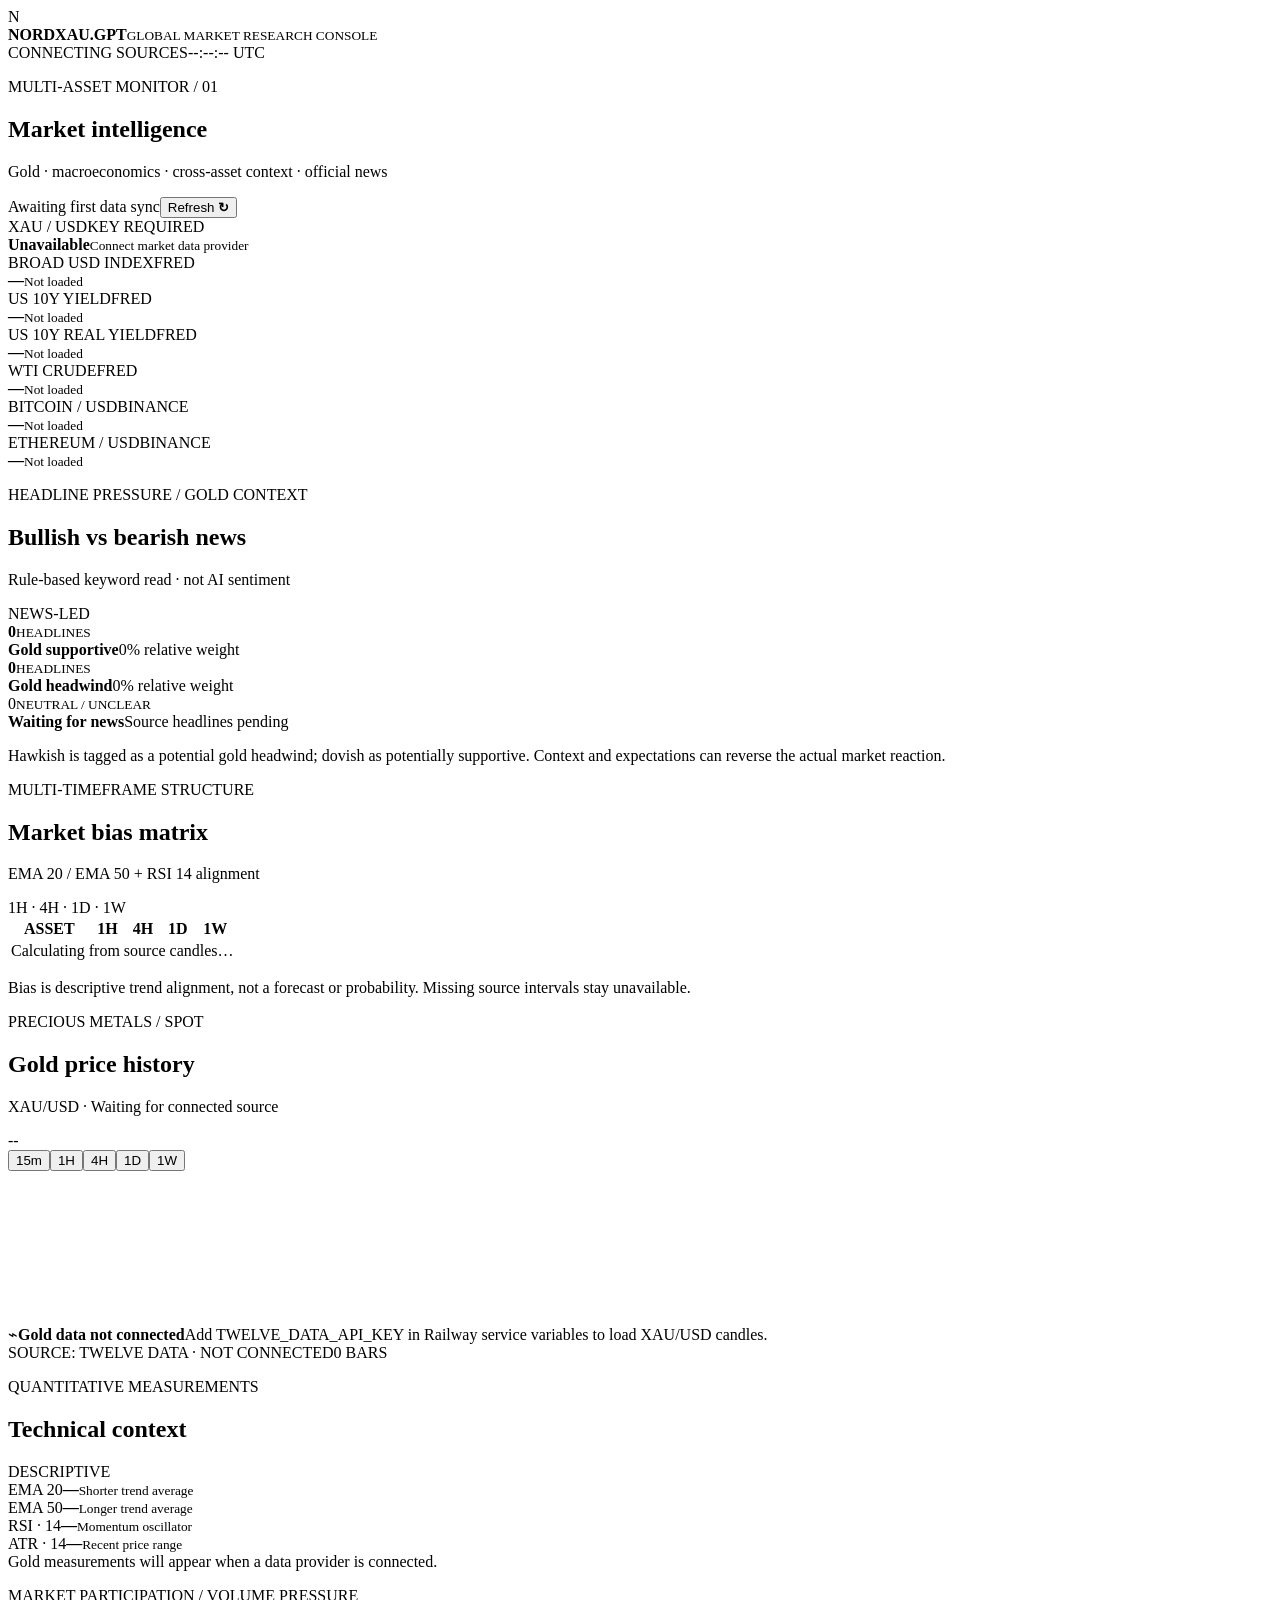
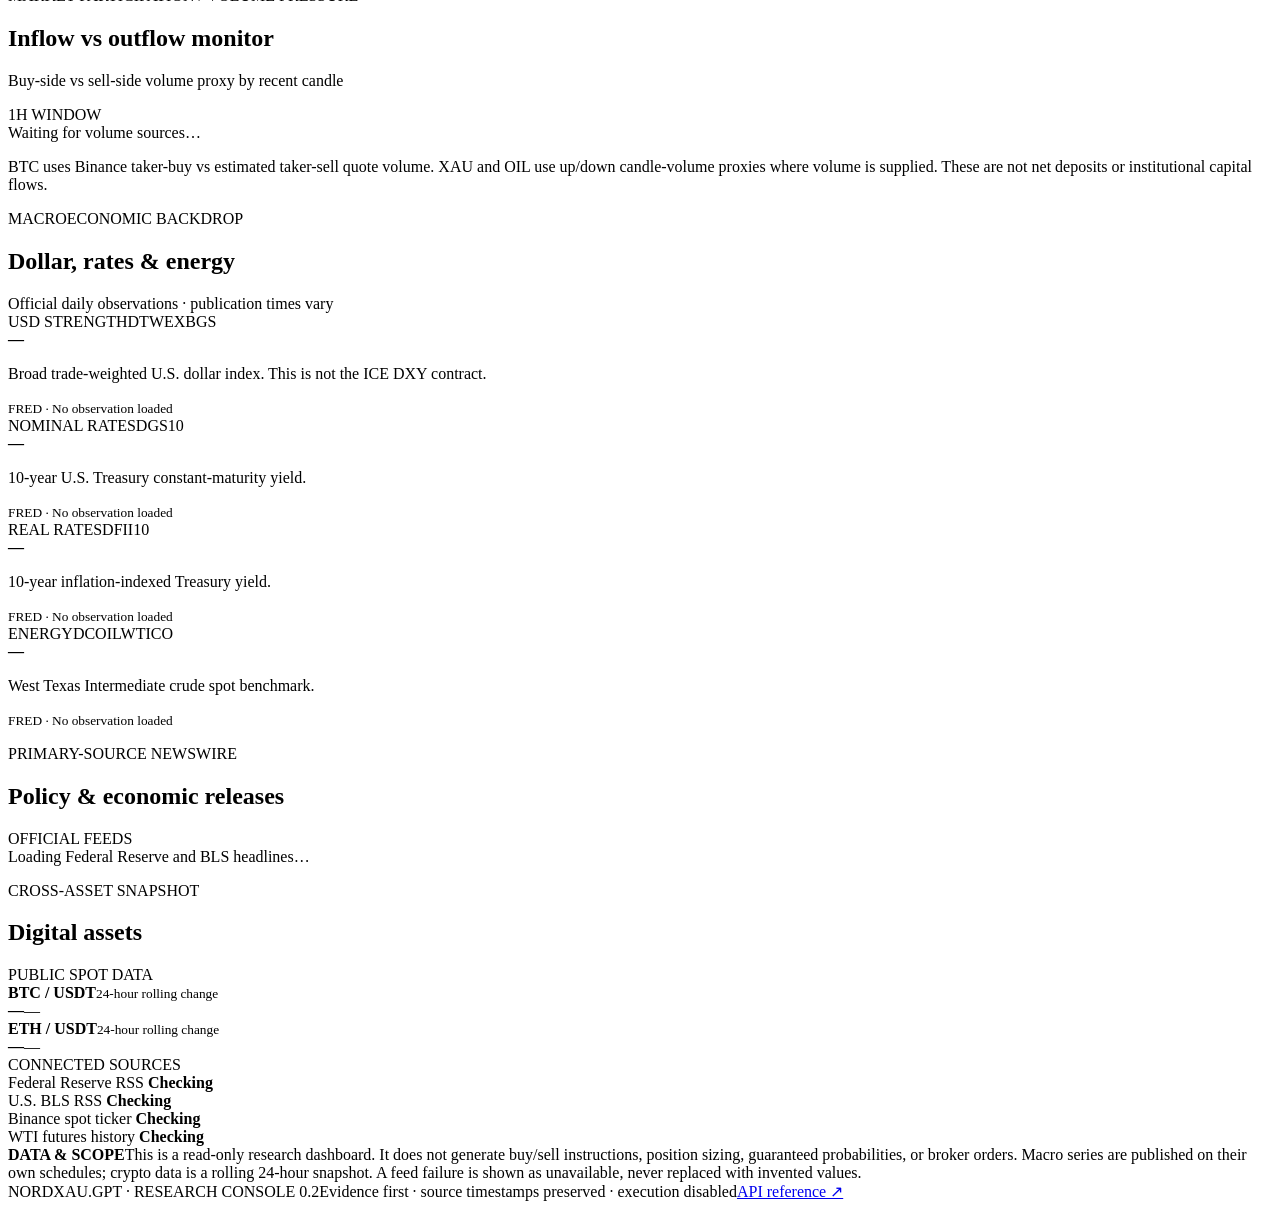
==== backend/frontend/index.html @ 9cae8a87 "Bundle dashboard frontend with backend" ====
<!doctype html>
<html lang="en">
<head>
  <meta charset="utf-8" />
  <meta name="viewport" content="width=device-width, initial-scale=1" />
  <meta name="theme-color" content="#080d14" />
  <title>NORDXAU.GPT — Research Console</title>
  <link rel="stylesheet" href="/assets/styles.css" />
</head>
<body>
  <header class="topbar">
    <div class="brand"><span class="mark">N</span><div><strong>NORDXAU<span>.GPT</span></strong><small>GLOBAL MARKET RESEARCH CONSOLE</small></div></div>
    <div class="top-right"><span class="live-dot"></span><span id="system-state">CONNECTING SOURCES</span><span class="clock mono" id="clock">--:--:-- UTC</span></div>
  </header>

  <main class="shell">
    <section class="hero">
      <div><p class="eyebrow">MULTI-ASSET MONITOR / 01</p><h1>Market intelligence</h1><p class="sub">Gold · macroeconomics · cross-asset context · official news</p></div>
      <div class="hero-actions"><span class="updated" id="updated">Awaiting first data sync</span><button id="refresh">Refresh <b>↻</b></button></div>
    </section>

    <section class="ticker-strip" aria-label="Market data summary">
      <article class="ticker gold"><div class="ticker-head"><span>XAU / USD</span><span class="pill" id="gold-badge">KEY REQUIRED</span></div><strong id="gold-price">Unavailable</strong><small id="gold-time">Connect market data provider</small></article>
      <article class="ticker"><div class="ticker-head"><span>BROAD USD INDEX</span><span class="source-tag">FRED</span></div><strong id="usd-value">—</strong><small id="usd-time">Not loaded</small></article>
      <article class="ticker"><div class="ticker-head"><span>US 10Y YIELD</span><span class="source-tag">FRED</span></div><strong id="nominal-value">—</strong><small id="nominal-time">Not loaded</small></article>
      <article class="ticker"><div class="ticker-head"><span>US 10Y REAL YIELD</span><span class="source-tag">FRED</span></div><strong id="real-value">—</strong><small id="real-time">Not loaded</small></article>
      <article class="ticker"><div class="ticker-head"><span>WTI CRUDE</span><span class="source-tag">FRED</span></div><strong id="oil-value">—</strong><small id="oil-time">Not loaded</small></article>
      <article class="ticker"><div class="ticker-head"><span>BITCOIN / USD</span><span class="source-tag">BINANCE</span></div><strong id="btc-value">—</strong><small id="btc-change">Not loaded</small></article>
      <article class="ticker"><div class="ticker-head"><span>ETHEREUM / USD</span><span class="source-tag">BINANCE</span></div><strong id="eth-value">—</strong><small id="eth-change">Not loaded</small></article>
    </section>

    <section class="insights-grid">
      <article class="panel sentiment-panel">
        <div class="panel-heading"><div><p class="eyebrow">HEADLINE PRESSURE / GOLD CONTEXT</p><h2>Bullish vs bearish news</h2><p class="muted">Rule-based keyword read · not AI sentiment</p></div><span class="info-tag">NEWS-LED</span></div>
        <div class="sentiment-bubbles">
          <div class="bubble-card">
            <div class="bubble positive-bubble" id="bull-bubble" style="--fill:0%"><div><strong id="bull-count">0</strong><small>HEADLINES</small></div></div>
            <div class="bubble-copy"><strong>Gold supportive</strong><span id="bull-fill">0% relative weight</span></div>
          </div>
          <div class="bubble-card">
            <div class="bubble negative-bubble" id="bear-bubble" style="--fill:0%"><div><strong id="bear-count">0</strong><small>HEADLINES</small></div></div>
            <div class="bubble-copy"><strong>Gold headwind</strong><span id="bear-fill">0% relative weight</span></div>
          </div>
          <div class="neutral-card"><span id="neutral-count">0</span><small>NEUTRAL / UNCLEAR</small></div>
        </div>
        <div class="sentiment-track"><span id="sentiment-track-bull"></span><span id="sentiment-track-bear"></span></div>
        <div class="sentiment-foot"><strong id="sentiment-dominant">Waiting for news</strong><span id="sentiment-method">Source headlines pending</span></div>
        <p class="mini-disclaimer">Hawkish is tagged as a potential gold headwind; dovish as potentially supportive. Context and expectations can reverse the actual market reaction.</p>
      </article>
      <article class="panel bias-panel">
        <div class="panel-heading"><div><p class="eyebrow">MULTI-TIMEFRAME STRUCTURE</p><h2>Market bias matrix</h2><p class="muted">EMA 20 / EMA 50 + RSI 14 alignment</p></div><span class="info-tag">1H · 4H · 1D · 1W</span></div>
        <div class="bias-table-wrap">
          <table class="bias-table">
            <thead><tr><th>ASSET</th><th>1H</th><th>4H</th><th>1D</th><th>1W</th></tr></thead>
            <tbody id="bias-table"><tr><td colspan="5" class="loading-cell">Calculating from source candles…</td></tr></tbody>
          </table>
        </div>
        <p class="mini-disclaimer">Bias is descriptive trend alignment, not a forecast or probability. Missing source intervals stay unavailable.</p>
      </article>
    </section>

    <section class="main-grid">
      <article class="panel chart-panel">
        <div class="panel-heading"><div><p class="eyebrow">PRECIOUS METALS / SPOT</p><h2>Gold price history</h2><div class="chart-caption-row"><p id="chart-caption" class="muted">XAU/USD · Waiting for connected source</p><span id="chart-direction" class="chart-direction">--</span></div></div>
          <div class="timeframes" role="group" aria-label="Chart interval">
            <button class="tf" data-interval="15min">15m</button><button class="tf active" data-interval="1h">1H</button><button class="tf" data-interval="4h">4H</button><button class="tf" data-interval="1day">1D</button><button class="tf" data-interval="1week">1W</button>
          </div>
        </div>
        <div class="chart-wrap"><canvas id="gold-chart" aria-label="Gold price line chart"></canvas><div id="chart-empty" class="chart-empty"><span class="empty-icon">⌁</span><strong>Gold data not connected</strong><span>Add TWELVE_DATA_API_KEY in Railway service variables to load XAU/USD candles.</span></div></div>
        <div class="chart-foot"><span id="chart-source">SOURCE: TWELVE DATA · NOT CONNECTED</span><span id="chart-bars">0 BARS</span></div>
      </article>

      <article class="panel technical-panel">
        <div class="panel-heading"><div><p class="eyebrow">QUANTITATIVE MEASUREMENTS</p><h2>Technical context</h2></div><span class="info-tag">DESCRIPTIVE</span></div>
        <div class="technical-list">
          <div class="measure"><span>EMA 20</span><strong id="ema20">—</strong><small>Shorter trend average</small></div>
          <div class="measure"><span>EMA 50</span><strong id="ema50">—</strong><small>Longer trend average</small></div>
          <div class="measure"><span>RSI · 14</span><strong id="rsi14">—</strong><small>Momentum oscillator</small></div>
          <div class="measure"><span>ATR · 14</span><strong id="atr14">—</strong><small>Recent price range</small></div>
        </div>
        <div id="gold-note" class="notice">Gold measurements will appear when a data provider is connected.</div>
      </article>
    </section>

    <section class="panel flow-panel">
      <div class="panel-heading"><div><p class="eyebrow">MARKET PARTICIPATION / VOLUME PRESSURE</p><h2>Inflow vs outflow monitor</h2><p class="muted">Buy-side vs sell-side volume proxy by recent candle</p></div><span class="info-tag" id="flow-timeframe">1H WINDOW</span></div>
      <div id="flow-rows" class="flow-rows"><div class="loading-cell">Waiting for volume sources…</div></div>
      <p class="mini-disclaimer">BTC uses Binance taker-buy vs estimated taker-sell quote volume. XAU and OIL use up/down candle-volume proxies where volume is supplied. These are not net deposits or institutional capital flows.</p>
    </section>

    <section class="section-title"><div><p class="eyebrow">MACROECONOMIC BACKDROP</p><h2>Dollar, rates & energy</h2></div><span>Official daily observations · publication times vary</span></section>
    <section class="macro-grid">
      <article class="panel macro-card"><div class="card-top"><span>USD STRENGTH</span><span class="source-tag">DTWEXBGS</span></div><strong id="macro-usd">—</strong><p>Broad trade-weighted U.S. dollar index. This is not the ICE DXY contract.</p><small id="macro-usd-date">FRED · No observation loaded</small></article>
      <article class="panel macro-card"><div class="card-top"><span>NOMINAL RATES</span><span class="source-tag">DGS10</span></div><strong id="macro-nominal">—</strong><p>10-year U.S. Treasury constant-maturity yield.</p><small id="macro-nominal-date">FRED · No observation loaded</small></article>
      <article class="panel macro-card"><div class="card-top"><span>REAL RATES</span><span class="source-tag">DFII10</span></div><strong id="macro-real">—</strong><p>10-year inflation-indexed Treasury yield.</p><small id="macro-real-date">FRED · No observation loaded</small></article>
      <article class="panel macro-card"><div class="card-top"><span>ENERGY</span><span class="source-tag">DCOILWTICO</span></div><strong id="macro-oil">—</strong><p>West Texas Intermediate crude spot benchmark.</p><small id="macro-oil-date">FRED · No observation loaded</small></article>
    </section>

    <section class="bottom-grid">
      <article class="panel news-panel"><div class="panel-heading"><div><p class="eyebrow">PRIMARY-SOURCE NEWSWIRE</p><h2>Policy & economic releases</h2></div><span class="info-tag">OFFICIAL FEEDS</span></div><div id="news-list" class="news-list"><div class="loading-row">Loading Federal Reserve and BLS headlines…</div></div></article>
      <article class="panel watch-panel"><div class="panel-heading"><div><p class="eyebrow">CROSS-ASSET SNAPSHOT</p><h2>Digital assets</h2></div><span class="source-tag">PUBLIC SPOT DATA</span></div><div class="watch-row"><div><strong>BTC / USDT</strong><small>24-hour rolling change</small></div><strong id="watch-btc">—</strong><span id="watch-btc-pct" class="change">—</span></div><div class="watch-row"><div><strong>ETH / USDT</strong><small>24-hour rolling change</small></div><strong id="watch-eth">—</strong><span id="watch-eth-pct" class="change">—</span></div><div class="source-list"><span>CONNECTED SOURCES</span><div id="source-status"><i></i> Federal Reserve RSS <b>Checking</b></div><div id="bls-status"><i></i> U.S. BLS RSS <b>Checking</b></div><div id="binance-status"><i></i> Binance spot ticker <b>Checking</b></div><div id="yahoo-status"><i></i> WTI futures history <b>Checking</b></div></div></article>
    </section>

    <section class="disclaimer"><strong>DATA & SCOPE</strong><span>This is a read-only research dashboard. It does not generate buy/sell instructions, position sizing, guaranteed probabilities, or broker orders. Macro series are published on their own schedules; crypto data is a rolling 24-hour snapshot. A feed failure is shown as unavailable, never replaced with invented values.</span></section>
    <footer><span>NORDXAU.GPT · RESEARCH CONSOLE 0.2</span><span>Evidence first · source timestamps preserved · execution disabled</span><a href="/docs" target="_blank" rel="noreferrer">API reference ↗</a></footer>
  </main>
  <script src="/assets/app.js"></script>
</body>
</html>
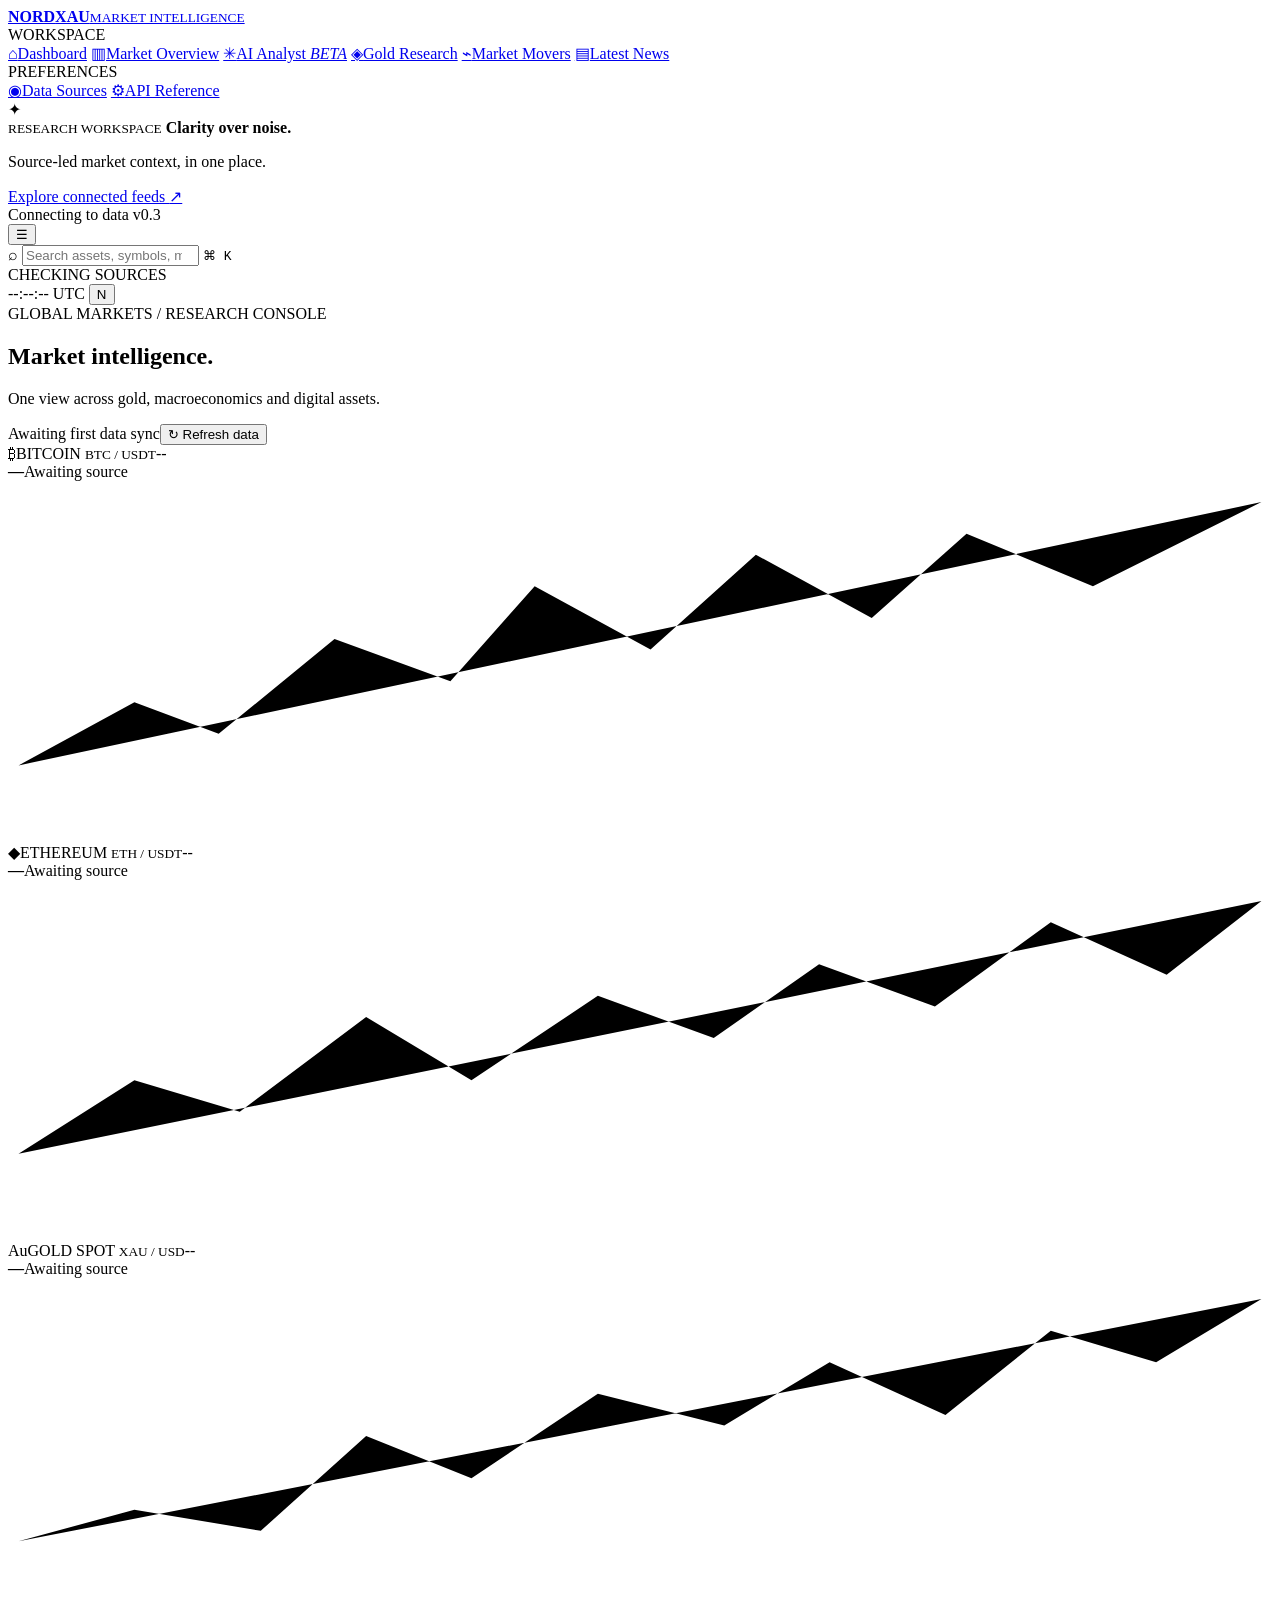
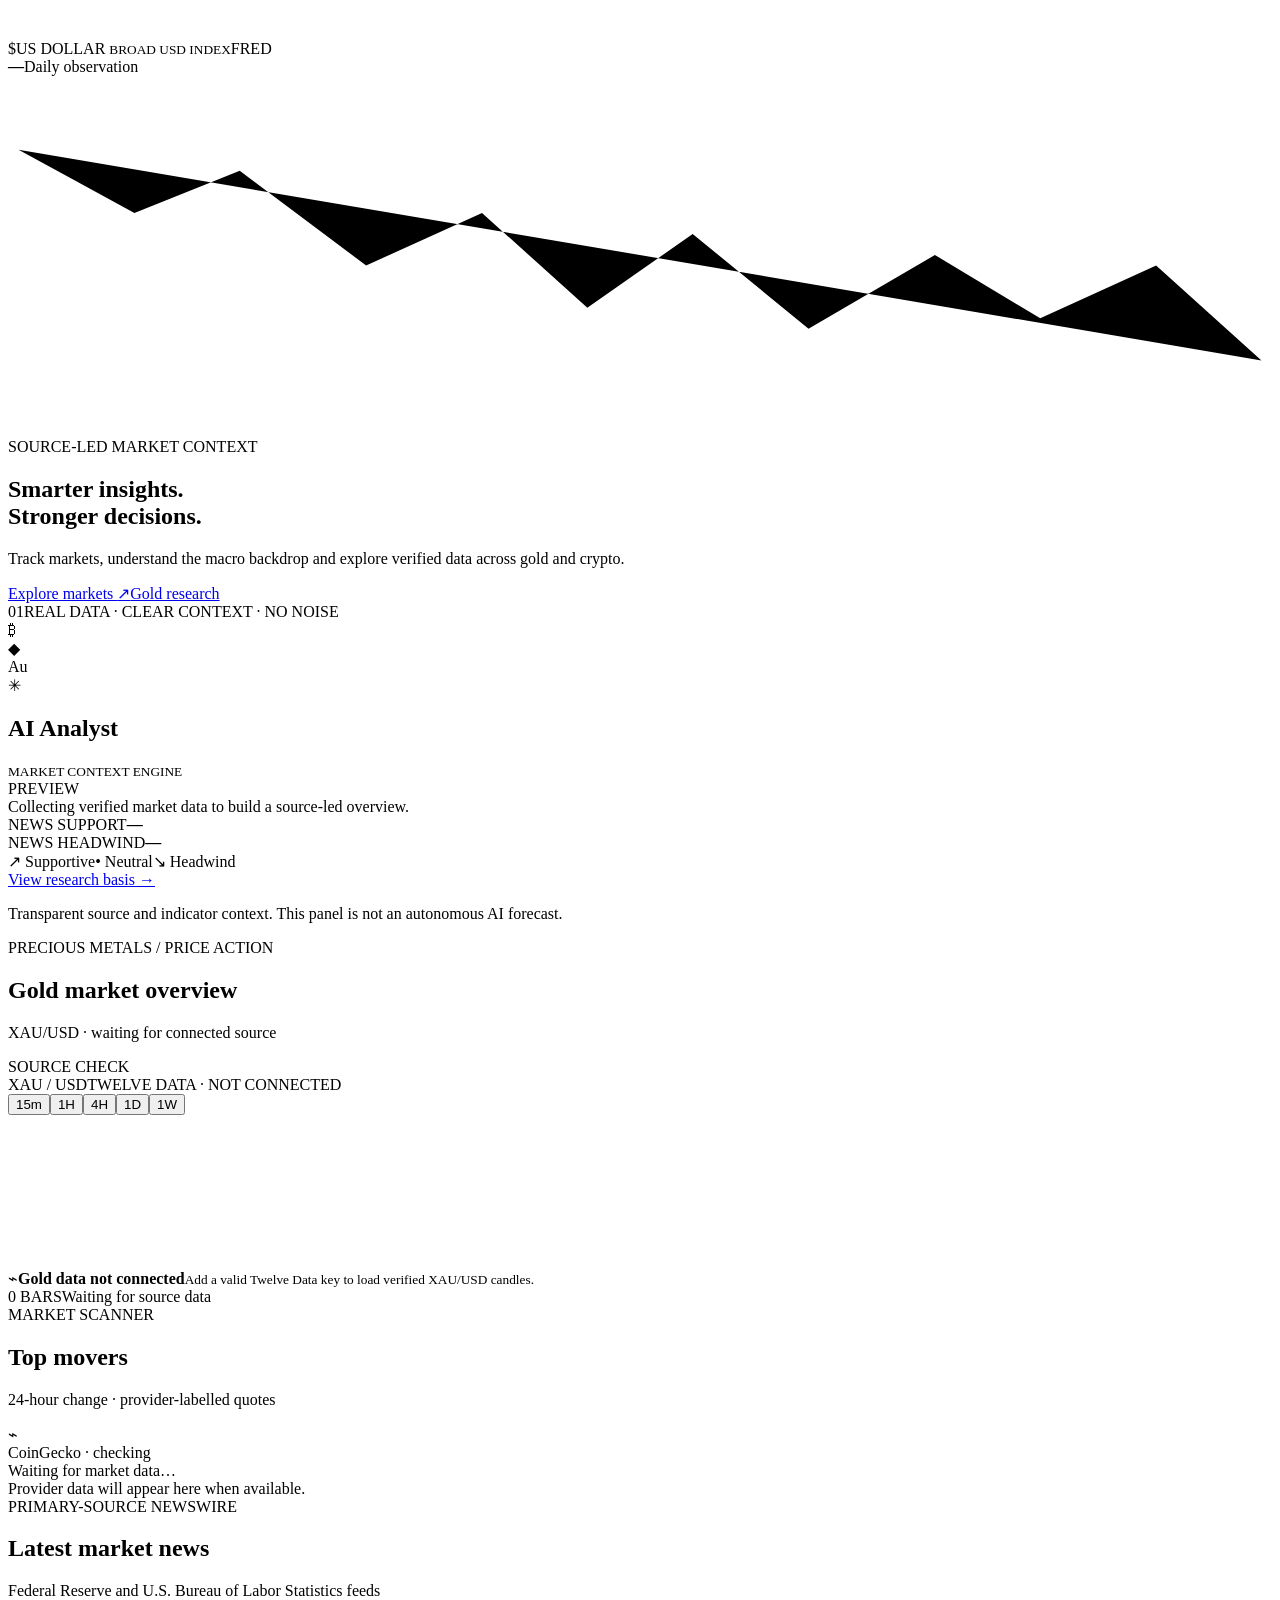
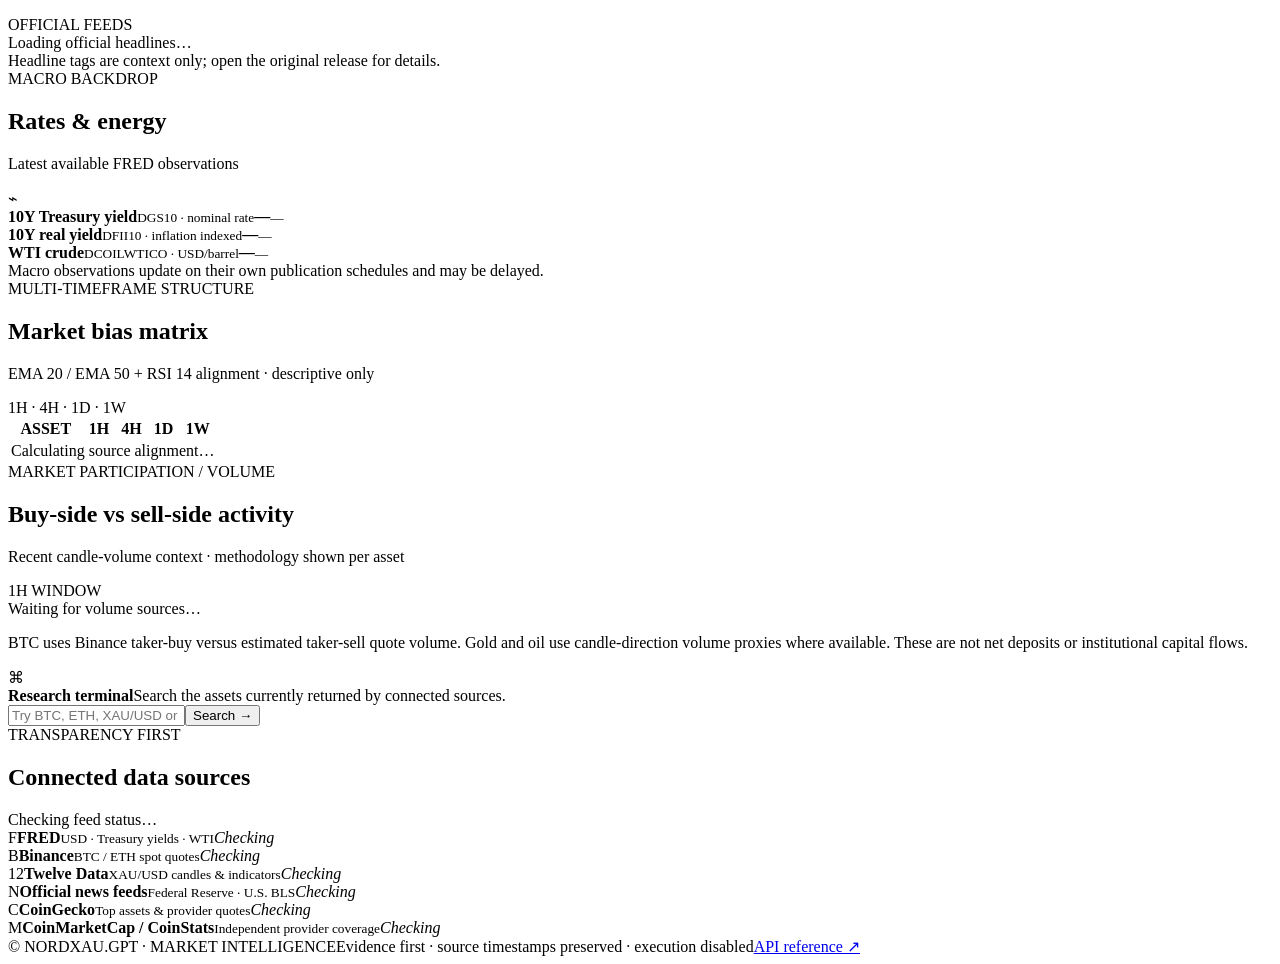
==== commit 46cde876: "Redesign NORDXAU dashboard layout" ====
--- a/backend/frontend/index.html
+++ b/backend/frontend/index.html
@@ -3,107 +3,189 @@
 <head>
   <meta charset="utf-8" />
   <meta name="viewport" content="width=device-width, initial-scale=1" />
-  <meta name="theme-color" content="#080d14" />
-  <title>NORDXAU.GPT — Research Console</title>
+  <meta name="theme-color" content="#080711" />
+  <meta name="description" content="NORDXAU market intelligence — gold, macroeconomics and digital asset research." />
+  <title>NORDXAU.GPT — Market Intelligence</title>
+  <link rel="preconnect" href="https://fonts.googleapis.com" />
+  <link rel="preconnect" href="https://fonts.gstatic.com" crossorigin />
+  <link href="https://fonts.googleapis.com/css2?family=DM+Sans:wght@400;500;600;700&family=Space+Grotesk:wght@400;500;600;700&display=swap" rel="stylesheet" />
   <link rel="stylesheet" href="/assets/styles.css" />
 </head>
 <body>
-  <header class="topbar">
-    <div class="brand"><span class="mark">N</span><div><strong>NORDXAU<span>.GPT</span></strong><small>GLOBAL MARKET RESEARCH CONSOLE</small></div></div>
-    <div class="top-right"><span class="live-dot"></span><span id="system-state">CONNECTING SOURCES</span><span class="clock mono" id="clock">--:--:-- UTC</span></div>
-  </header>
+  <div class="app-shell">
+    <aside class="sidebar" id="sidebar">
+      <a class="brand" href="#dashboard" aria-label="NORDXAU home">
+        <span class="brand-mark"><i></i><i></i></span>
+        <span class="brand-copy"><strong>NORD<span>XAU</span></strong><small>MARKET INTELLIGENCE</small></span>
+      </a>
+      <div class="side-label">WORKSPACE</div>
+      <nav class="side-nav" aria-label="Main navigation">
+        <a class="nav-link active" href="#dashboard"><span class="nav-ico">⌂</span>Dashboard</a>
+        <a class="nav-link" href="#market-overview"><span class="nav-ico">▥</span>Market Overview</a>
+        <a class="nav-link" href="#analyst"><span class="nav-ico">✳</span>AI Analyst <em class="nav-new">BETA</em></a>
+        <a class="nav-link" href="#gold-research"><span class="nav-ico">◈</span>Gold Research</a>
+        <a class="nav-link" href="#movers"><span class="nav-ico">⌁</span>Market Movers</a>
+        <a class="nav-link" href="#news"><span class="nav-ico">▤</span>Latest News</a>
+      </nav>
+      <div class="side-label side-label-spaced">PREFERENCES</div>
+      <nav class="side-nav">
+        <a class="nav-link" href="#sources"><span class="nav-ico">◉</span>Data Sources</a>
+        <a class="nav-link" href="/docs" target="_blank" rel="noreferrer"><span class="nav-ico">⚙</span>API Reference</a>
+      </nav>
+      <div class="sidebar-spacer"></div>
+      <div class="workspace-card">
+        <div class="workspace-icon">✦</div>
+        <small>RESEARCH WORKSPACE</small>
+        <strong>Clarity over noise.</strong>
+        <p>Source-led market context, in one place.</p>
+        <a href="#sources">Explore connected feeds <span>↗</span></a>
+      </div>
+      <div class="sidebar-bottom">
+        <span class="status-dot" id="sidebar-dot"></span>
+        <span id="sidebar-status">Connecting to data</span>
+        <span class="sidebar-version">v0.3</span>
+      </div>
+    </aside>
 
-  <main class="shell">
-    <section class="hero">
-      <div><p class="eyebrow">MULTI-ASSET MONITOR / 01</p><h1>Market intelligence</h1><p class="sub">Gold · macroeconomics · cross-asset context · official news</p></div>
-      <div class="hero-actions"><span class="updated" id="updated">Awaiting first data sync</span><button id="refresh">Refresh <b>↻</b></button></div>
-    </section>
+    <main class="main-area" id="dashboard">
+      <header class="topbar">
+        <button class="mobile-menu" id="mobile-menu" aria-label="Toggle menu">☰</button>
+        <div class="search-wrap">
+          <span class="search-icon">⌕</span>
+          <input id="asset-search" type="search" placeholder="Search assets, symbols, market data..." autocomplete="off" />
+          <kbd>⌘ K</kbd>
+          <div class="search-results" id="search-results" hidden></div>
+        </div>
+        <div class="topbar-right">
+          <div class="market-state"><span class="status-dot" id="top-dot"></span><span id="top-status">CHECKING SOURCES</span></div>
+          <span class="top-divider"></span>
+          <span class="top-time mono" id="clock">--:--:-- UTC</span>
+          <button class="avatar" aria-label="Workspace profile">N</button>
+        </div>
+      </header>
 
-    <section class="ticker-strip" aria-label="Market data summary">
-      <article class="ticker gold"><div class="ticker-head"><span>XAU / USD</span><span class="pill" id="gold-badge">KEY REQUIRED</span></div><strong id="gold-price">Unavailable</strong><small id="gold-time">Connect market data provider</small></article>
-      <article class="ticker"><div class="ticker-head"><span>BROAD USD INDEX</span><span class="source-tag">FRED</span></div><strong id="usd-value">—</strong><small id="usd-time">Not loaded</small></article>
-      <article class="ticker"><div class="ticker-head"><span>US 10Y YIELD</span><span class="source-tag">FRED</span></div><strong id="nominal-value">—</strong><small id="nominal-time">Not loaded</small></article>
-      <article class="ticker"><div class="ticker-head"><span>US 10Y REAL YIELD</span><span class="source-tag">FRED</span></div><strong id="real-value">—</strong><small id="real-time">Not loaded</small></article>
-      <article class="ticker"><div class="ticker-head"><span>WTI CRUDE</span><span class="source-tag">FRED</span></div><strong id="oil-value">—</strong><small id="oil-time">Not loaded</small></article>
-      <article class="ticker"><div class="ticker-head"><span>BITCOIN / USD</span><span class="source-tag">BINANCE</span></div><strong id="btc-value">—</strong><small id="btc-change">Not loaded</small></article>
-      <article class="ticker"><div class="ticker-head"><span>ETHEREUM / USD</span><span class="source-tag">BINANCE</span></div><strong id="eth-value">—</strong><small id="eth-change">Not loaded</small></article>
-    </section>
+      <div class="page-content">
+        <section class="page-heading">
+          <div><div class="eyebrow"><span class="eyebrow-line"></span>GLOBAL MARKETS / RESEARCH CONSOLE</div><h1>Market intelligence<span class="heading-period">.</span></h1><p>One view across gold, macroeconomics and digital assets.</p></div>
+          <div class="heading-actions"><span class="sync-label" id="updated">Awaiting first data sync</span><button class="btn btn-quiet" id="refresh"><span>↻</span> Refresh data</button></div>
+        </section>
 
-    <section class="insights-grid">
-      <article class="panel sentiment-panel">
-        <div class="panel-heading"><div><p class="eyebrow">HEADLINE PRESSURE / GOLD CONTEXT</p><h2>Bullish vs bearish news</h2><p class="muted">Rule-based keyword read · not AI sentiment</p></div><span class="info-tag">NEWS-LED</span></div>
-        <div class="sentiment-bubbles">
-          <div class="bubble-card">
-            <div class="bubble positive-bubble" id="bull-bubble" style="--fill:0%"><div><strong id="bull-count">0</strong><small>HEADLINES</small></div></div>
-            <div class="bubble-copy"><strong>Gold supportive</strong><span id="bull-fill">0% relative weight</span></div>
+        <section class="ticker-grid" aria-label="Live market snapshot">
+          <article class="ticker-card">
+            <div class="ticker-top"><span class="asset-symbol btc-symbol">₿</span><span class="ticker-name">BITCOIN <small>BTC / USDT</small></span><span class="ticker-live" id="btc-state">--</span></div>
+            <div class="ticker-bottom"><strong id="btc-value">—</strong><span class="ticker-change" id="btc-change">Awaiting source</span></div>
+            <div class="ticker-spark spark-green"><svg viewBox="0 0 120 34" preserveAspectRatio="none"><path d="M1 27 L12 21 L20 24 L31 15 L42 19 L50 10 L61 16 L71 7 L82 13 L91 5 L103 10 L119 2"/></svg></div>
+          </article>
+          <article class="ticker-card">
+            <div class="ticker-top"><span class="asset-symbol eth-symbol">◆</span><span class="ticker-name">ETHEREUM <small>ETH / USDT</small></span><span class="ticker-live" id="eth-state">--</span></div>
+            <div class="ticker-bottom"><strong id="eth-value">—</strong><span class="ticker-change" id="eth-change">Awaiting source</span></div>
+            <div class="ticker-spark spark-purple"><svg viewBox="0 0 120 34" preserveAspectRatio="none"><path d="M1 26 L12 19 L22 22 L34 13 L44 19 L56 11 L67 15 L77 8 L88 12 L99 4 L110 9 L119 2"/></svg></div>
+          </article>
+          <article class="ticker-card ticker-gold">
+            <div class="ticker-top"><span class="asset-symbol gold-symbol">Au</span><span class="ticker-name">GOLD SPOT <small>XAU / USD</small></span><span class="ticker-live" id="gold-state">--</span></div>
+            <div class="ticker-bottom"><strong id="gold-price">—</strong><span class="ticker-change" id="gold-time">Awaiting source</span></div>
+            <div class="ticker-spark spark-gold"><svg viewBox="0 0 120 34" preserveAspectRatio="none"><path d="M1 25 L12 22 L24 24 L34 15 L44 19 L56 11 L68 14 L78 8 L89 13 L99 5 L109 8 L119 2"/></svg></div>
+          </article>
+          <article class="ticker-card">
+            <div class="ticker-top"><span class="asset-symbol usd-symbol">$</span><span class="ticker-name">US DOLLAR <small>BROAD USD INDEX</small></span><span class="ticker-live" id="usd-state">FRED</span></div>
+            <div class="ticker-bottom"><strong id="usd-value">—</strong><span class="ticker-change muted-change" id="usd-time">Daily observation</span></div>
+            <div class="ticker-spark spark-blue"><svg viewBox="0 0 120 34" preserveAspectRatio="none"><path d="M1 7 L12 13 L22 9 L34 18 L45 13 L55 22 L65 15 L76 24 L88 17 L98 23 L109 18 L119 27"/></svg></div>
+          </article>
+        </section>
+
+        <section class="hero-grid">
+          <article class="hero-card">
+            <div class="hero-copy">
+              <div class="hero-pill"><span class="status-dot"></span> SOURCE-LED MARKET CONTEXT</div>
+              <h2>Smarter insights.<br /><span>Stronger decisions.</span></h2>
+              <p>Track markets, understand the macro backdrop and explore verified data across gold and crypto.</p>
+              <div class="hero-actions"><a class="btn btn-primary" href="#market-overview">Explore markets <span>↗</span></a><a class="btn btn-outline" href="#gold-research">Gold research</a></div>
+              <div class="hero-footnote"><span>01</span><span>REAL DATA · CLEAR CONTEXT · NO NOISE</span></div>
+            </div>
+            <div class="hero-art" aria-hidden="true">
+              <div class="orbit orbit-one"></div><div class="orbit orbit-two"></div><div class="orbit orbit-three"></div>
+              <div class="planet"><div class="planet-grid"></div><div class="planet-shine"></div></div>
+              <div class="float-coin coin-btc">₿</div><div class="float-coin coin-eth">◆</div><div class="float-coin coin-gold">Au</div>
+              <div class="art-glow"></div>
+            </div>
+          </article>
+
+          <article class="panel analyst-card" id="analyst">
+            <div class="panel-heading"><div class="panel-title"><span class="panel-icon analyst-icon">✳</span><div><h2>AI Analyst</h2><small>MARKET CONTEXT ENGINE</small></div></div><span class="status-chip" id="analyst-state">PREVIEW</span></div>
+            <div class="analyst-summary" id="analyst-summary">Collecting verified market data to build a source-led overview.</div>
+            <div class="analyst-metrics"><div><span>NEWS SUPPORT</span><strong id="analyst-bull">—</strong></div><div><span>NEWS HEADWIND</span><strong id="analyst-bear">—</strong></div></div>
+            <div class="analyst-tags"><span class="tag-bull">↗ Supportive</span><span class="tag-neutral">• Neutral</span><span class="tag-bear">↘ Headwind</span></div>
+            <a class="analyst-link" href="#research-context">View research basis <span>→</span></a>
+            <p class="analyst-note">Transparent source and indicator context. This panel is not an autonomous AI forecast.</p>
+          </article>
+        </section>
+
+        <section class="content-grid" id="market-overview">
+          <article class="panel chart-panel" id="gold-research">
+            <div class="panel-heading chart-heading"><div><div class="eyebrow">PRECIOUS METALS / PRICE ACTION</div><h2>Gold market overview</h2><p id="chart-caption">XAU/USD · waiting for connected source</p></div><span class="source-chip" id="gold-badge">SOURCE CHECK</span></div>
+            <div class="chart-tools"><div class="chart-legend"><span><i class="legend-gold"></i>XAU / USD</span><span class="chart-source" id="chart-source">TWELVE DATA · NOT CONNECTED</span></div><div class="timeframes"><button class="tf" data-interval="15min">15m</button><button class="tf active" data-interval="1h">1H</button><button class="tf" data-interval="4h">4H</button><button class="tf" data-interval="1day">1D</button><button class="tf" data-interval="1week">1W</button></div></div>
+            <div class="chart-wrap"><canvas id="gold-chart" aria-label="Gold market price chart"></canvas><div id="chart-empty" class="chart-empty"><span class="empty-chart-icon">⌁</span><strong>Gold data not connected</strong><small>Add a valid Twelve Data key to load verified XAU/USD candles.</small></div></div>
+            <div class="chart-footer"><span id="chart-bars">0 BARS</span><span id="chart-direction">Waiting for source data</span></div>
+          </article>
+
+          <article class="panel movers-panel" id="movers">
+            <div class="panel-heading"><div><div class="eyebrow">MARKET SCANNER</div><h2>Top movers</h2><p>24-hour change · provider-labelled quotes</p></div><span class="panel-icon">⌁</span></div>
+            <div class="movers-provider" id="movers-provider">CoinGecko · checking</div>
+            <div class="movers-list" id="movers-list"><div class="empty-row">Waiting for market data…</div></div>
+            <div class="panel-bottom-link" id="movers-foot">Provider data will appear here when available.</div>
+          </article>
+        </section>
+
+        <section class="content-grid lower-grid">
+          <article class="panel news-panel" id="news">
+            <div class="panel-heading"><div><div class="eyebrow">PRIMARY-SOURCE NEWSWIRE</div><h2>Latest market news</h2><p>Federal Reserve and U.S. Bureau of Labor Statistics feeds</p></div><span class="source-chip">OFFICIAL FEEDS</span></div>
+            <div class="news-list" id="news-list"><div class="empty-row">Loading official headlines…</div></div>
+            <div class="panel-bottom-link">Headline tags are context only; open the original release for details.</div>
+          </article>
+          <article class="panel macro-panel" id="research-context">
+            <div class="panel-heading"><div><div class="eyebrow">MACRO BACKDROP</div><h2>Rates & energy</h2><p>Latest available FRED observations</p></div><span class="panel-icon">⌁</span></div>
+            <div class="macro-list">
+              <div class="macro-row"><span><b>10Y Treasury yield</b><small>DGS10 · nominal rate</small></span><strong id="nominal-value">—</strong><small id="nominal-time">—</small></div>
+              <div class="macro-row"><span><b>10Y real yield</b><small>DFII10 · inflation indexed</small></span><strong id="real-value">—</strong><small id="real-time">—</small></div>
+              <div class="macro-row"><span><b>WTI crude</b><small>DCOILWTICO · USD/barrel</small></span><strong id="oil-value">—</strong><small id="oil-time">—</small></div>
+            </div>
+            <div class="macro-callout">Macro observations update on their own publication schedules and may be delayed.</div>
+          </article>
+        </section>
+
+        <section class="panel structure-panel">
+          <div class="panel-heading"><div><div class="eyebrow">MULTI-TIMEFRAME STRUCTURE</div><h2>Market bias matrix</h2><p>EMA 20 / EMA 50 + RSI 14 alignment · descriptive only</p></div><span class="source-chip">1H · 4H · 1D · 1W</span></div>
+          <div class="table-wrap"><table class="bias-table"><thead><tr><th>ASSET</th><th>1H</th><th>4H</th><th>1D</th><th>1W</th></tr></thead><tbody id="bias-table"><tr><td colspan="5" class="empty-row">Calculating source alignment…</td></tr></tbody></table></div>
+        </section>
+
+        <section class="panel flow-panel">
+          <div class="panel-heading"><div><div class="eyebrow">MARKET PARTICIPATION / VOLUME</div><h2>Buy-side vs sell-side activity</h2><p>Recent candle-volume context · methodology shown per asset</p></div><span class="source-chip" id="flow-timeframe">1H WINDOW</span></div>
+          <div id="flow-rows" class="flow-grid"><div class="empty-row">Waiting for volume sources…</div></div>
+          <p class="disclaimer">BTC uses Binance taker-buy versus estimated taker-sell quote volume. Gold and oil use candle-direction volume proxies where available. These are not net deposits or institutional capital flows.</p>
+        </section>
+
+        <section class="terminal-strip">
+          <div class="terminal-mark">⌘</div><div class="terminal-copy"><strong>Research terminal</strong><span>Search the assets currently returned by connected sources.</span></div>
+          <form id="terminal-form" class="terminal-form"><input id="terminal-query" type="text" placeholder="Try BTC, ETH, XAU/USD or a market symbol..." autocomplete="off" /><button class="btn btn-primary" type="submit">Search <span>→</span></button></form>
+          <div id="terminal-result" class="terminal-result" aria-live="polite"></div>
+        </section>
+
+        <section class="sources-section" id="sources">
+          <div class="sources-heading"><div><div class="eyebrow">TRANSPARENCY FIRST</div><h2>Connected data sources</h2></div><span id="source-updated">Checking feed status…</span></div>
+          <div class="source-grid">
+            <div class="source-item"><span class="source-logo fred-logo">F</span><span><b>FRED</b><small>USD · Treasury yields · WTI</small></span><em id="fred-status">Checking</em></div>
+            <div class="source-item"><span class="source-logo binance-logo">B</span><span><b>Binance</b><small>BTC / ETH spot quotes</small></span><em id="binance-status">Checking</em></div>
+            <div class="source-item"><span class="source-logo twelve-logo">12</span><span><b>Twelve Data</b><small>XAU/USD candles & indicators</small></span><em id="twelve-status">Checking</em></div>
+            <div class="source-item"><span class="source-logo news-logo">N</span><span><b>Official news feeds</b><small>Federal Reserve · U.S. BLS</small></span><em id="news-status">Checking</em></div>
+            <div class="source-item"><span class="source-logo cg-logo">C</span><span><b>CoinGecko</b><small>Top assets & provider quotes</small></span><em id="coingecko-status">Checking</em></div>
+            <div class="source-item"><span class="source-logo cmc-logo">M</span><span><b>CoinMarketCap / CoinStats</b><small>Independent provider coverage</small></span><em id="other-crypto-status">Checking</em></div>
           </div>
-          <div class="bubble-card">
-            <div class="bubble negative-bubble" id="bear-bubble" style="--fill:0%"><div><strong id="bear-count">0</strong><small>HEADLINES</small></div></div>
-            <div class="bubble-copy"><strong>Gold headwind</strong><span id="bear-fill">0% relative weight</span></div>
-          </div>
-          <div class="neutral-card"><span id="neutral-count">0</span><small>NEUTRAL / UNCLEAR</small></div>
-        </div>
-        <div class="sentiment-track"><span id="sentiment-track-bull"></span><span id="sentiment-track-bear"></span></div>
-        <div class="sentiment-foot"><strong id="sentiment-dominant">Waiting for news</strong><span id="sentiment-method">Source headlines pending</span></div>
-        <p class="mini-disclaimer">Hawkish is tagged as a potential gold headwind; dovish as potentially supportive. Context and expectations can reverse the actual market reaction.</p>
-      </article>
-      <article class="panel bias-panel">
-        <div class="panel-heading"><div><p class="eyebrow">MULTI-TIMEFRAME STRUCTURE</p><h2>Market bias matrix</h2><p class="muted">EMA 20 / EMA 50 + RSI 14 alignment</p></div><span class="info-tag">1H · 4H · 1D · 1W</span></div>
-        <div class="bias-table-wrap">
-          <table class="bias-table">
-            <thead><tr><th>ASSET</th><th>1H</th><th>4H</th><th>1D</th><th>1W</th></tr></thead>
-            <tbody id="bias-table"><tr><td colspan="5" class="loading-cell">Calculating from source candles…</td></tr></tbody>
-          </table>
-        </div>
-        <p class="mini-disclaimer">Bias is descriptive trend alignment, not a forecast or probability. Missing source intervals stay unavailable.</p>
-      </article>
-    </section>
+        </section>
 
-    <section class="main-grid">
-      <article class="panel chart-panel">
-        <div class="panel-heading"><div><p class="eyebrow">PRECIOUS METALS / SPOT</p><h2>Gold price history</h2><div class="chart-caption-row"><p id="chart-caption" class="muted">XAU/USD · Waiting for connected source</p><span id="chart-direction" class="chart-direction">--</span></div></div>
-          <div class="timeframes" role="group" aria-label="Chart interval">
-            <button class="tf" data-interval="15min">15m</button><button class="tf active" data-interval="1h">1H</button><button class="tf" data-interval="4h">4H</button><button class="tf" data-interval="1day">1D</button><button class="tf" data-interval="1week">1W</button>
-          </div>
-        </div>
-        <div class="chart-wrap"><canvas id="gold-chart" aria-label="Gold price line chart"></canvas><div id="chart-empty" class="chart-empty"><span class="empty-icon">⌁</span><strong>Gold data not connected</strong><span>Add TWELVE_DATA_API_KEY in Railway service variables to load XAU/USD candles.</span></div></div>
-        <div class="chart-foot"><span id="chart-source">SOURCE: TWELVE DATA · NOT CONNECTED</span><span id="chart-bars">0 BARS</span></div>
-      </article>
-
-      <article class="panel technical-panel">
-        <div class="panel-heading"><div><p class="eyebrow">QUANTITATIVE MEASUREMENTS</p><h2>Technical context</h2></div><span class="info-tag">DESCRIPTIVE</span></div>
-        <div class="technical-list">
-          <div class="measure"><span>EMA 20</span><strong id="ema20">—</strong><small>Shorter trend average</small></div>
-          <div class="measure"><span>EMA 50</span><strong id="ema50">—</strong><small>Longer trend average</small></div>
-          <div class="measure"><span>RSI · 14</span><strong id="rsi14">—</strong><small>Momentum oscillator</small></div>
-          <div class="measure"><span>ATR · 14</span><strong id="atr14">—</strong><small>Recent price range</small></div>
-        </div>
-        <div id="gold-note" class="notice">Gold measurements will appear when a data provider is connected.</div>
-      </article>
-    </section>
-
-    <section class="panel flow-panel">
-      <div class="panel-heading"><div><p class="eyebrow">MARKET PARTICIPATION / VOLUME PRESSURE</p><h2>Inflow vs outflow monitor</h2><p class="muted">Buy-side vs sell-side volume proxy by recent candle</p></div><span class="info-tag" id="flow-timeframe">1H WINDOW</span></div>
-      <div id="flow-rows" class="flow-rows"><div class="loading-cell">Waiting for volume sources…</div></div>
-      <p class="mini-disclaimer">BTC uses Binance taker-buy vs estimated taker-sell quote volume. XAU and OIL use up/down candle-volume proxies where volume is supplied. These are not net deposits or institutional capital flows.</p>
-    </section>
-
-    <section class="section-title"><div><p class="eyebrow">MACROECONOMIC BACKDROP</p><h2>Dollar, rates & energy</h2></div><span>Official daily observations · publication times vary</span></section>
-    <section class="macro-grid">
-      <article class="panel macro-card"><div class="card-top"><span>USD STRENGTH</span><span class="source-tag">DTWEXBGS</span></div><strong id="macro-usd">—</strong><p>Broad trade-weighted U.S. dollar index. This is not the ICE DXY contract.</p><small id="macro-usd-date">FRED · No observation loaded</small></article>
-      <article class="panel macro-card"><div class="card-top"><span>NOMINAL RATES</span><span class="source-tag">DGS10</span></div><strong id="macro-nominal">—</strong><p>10-year U.S. Treasury constant-maturity yield.</p><small id="macro-nominal-date">FRED · No observation loaded</small></article>
-      <article class="panel macro-card"><div class="card-top"><span>REAL RATES</span><span class="source-tag">DFII10</span></div><strong id="macro-real">—</strong><p>10-year inflation-indexed Treasury yield.</p><small id="macro-real-date">FRED · No observation loaded</small></article>
-      <article class="panel macro-card"><div class="card-top"><span>ENERGY</span><span class="source-tag">DCOILWTICO</span></div><strong id="macro-oil">—</strong><p>West Texas Intermediate crude spot benchmark.</p><small id="macro-oil-date">FRED · No observation loaded</small></article>
-    </section>
-
-    <section class="bottom-grid">
-      <article class="panel news-panel"><div class="panel-heading"><div><p class="eyebrow">PRIMARY-SOURCE NEWSWIRE</p><h2>Policy & economic releases</h2></div><span class="info-tag">OFFICIAL FEEDS</span></div><div id="news-list" class="news-list"><div class="loading-row">Loading Federal Reserve and BLS headlines…</div></div></article>
-      <article class="panel watch-panel"><div class="panel-heading"><div><p class="eyebrow">CROSS-ASSET SNAPSHOT</p><h2>Digital assets</h2></div><span class="source-tag">PUBLIC SPOT DATA</span></div><div class="watch-row"><div><strong>BTC / USDT</strong><small>24-hour rolling change</small></div><strong id="watch-btc">—</strong><span id="watch-btc-pct" class="change">—</span></div><div class="watch-row"><div><strong>ETH / USDT</strong><small>24-hour rolling change</small></div><strong id="watch-eth">—</strong><span id="watch-eth-pct" class="change">—</span></div><div class="source-list"><span>CONNECTED SOURCES</span><div id="source-status"><i></i> Federal Reserve RSS <b>Checking</b></div><div id="bls-status"><i></i> U.S. BLS RSS <b>Checking</b></div><div id="binance-status"><i></i> Binance spot ticker <b>Checking</b></div><div id="yahoo-status"><i></i> WTI futures history <b>Checking</b></div></div></article>
-    </section>
-
-    <section class="disclaimer"><strong>DATA & SCOPE</strong><span>This is a read-only research dashboard. It does not generate buy/sell instructions, position sizing, guaranteed probabilities, or broker orders. Macro series are published on their own schedules; crypto data is a rolling 24-hour snapshot. A feed failure is shown as unavailable, never replaced with invented values.</span></section>
-    <footer><span>NORDXAU.GPT · RESEARCH CONSOLE 0.2</span><span>Evidence first · source timestamps preserved · execution disabled</span><a href="/docs" target="_blank" rel="noreferrer">API reference ↗</a></footer>
-  </main>
+        <footer class="page-footer"><span>© NORDXAU.GPT · MARKET INTELLIGENCE</span><span>Evidence first · source timestamps preserved · execution disabled</span><a href="/docs" target="_blank" rel="noreferrer">API reference ↗</a></footer>
+      </div>
+    </main>
+  </div>
   <script src="/assets/app.js"></script>
 </body>
 </html>
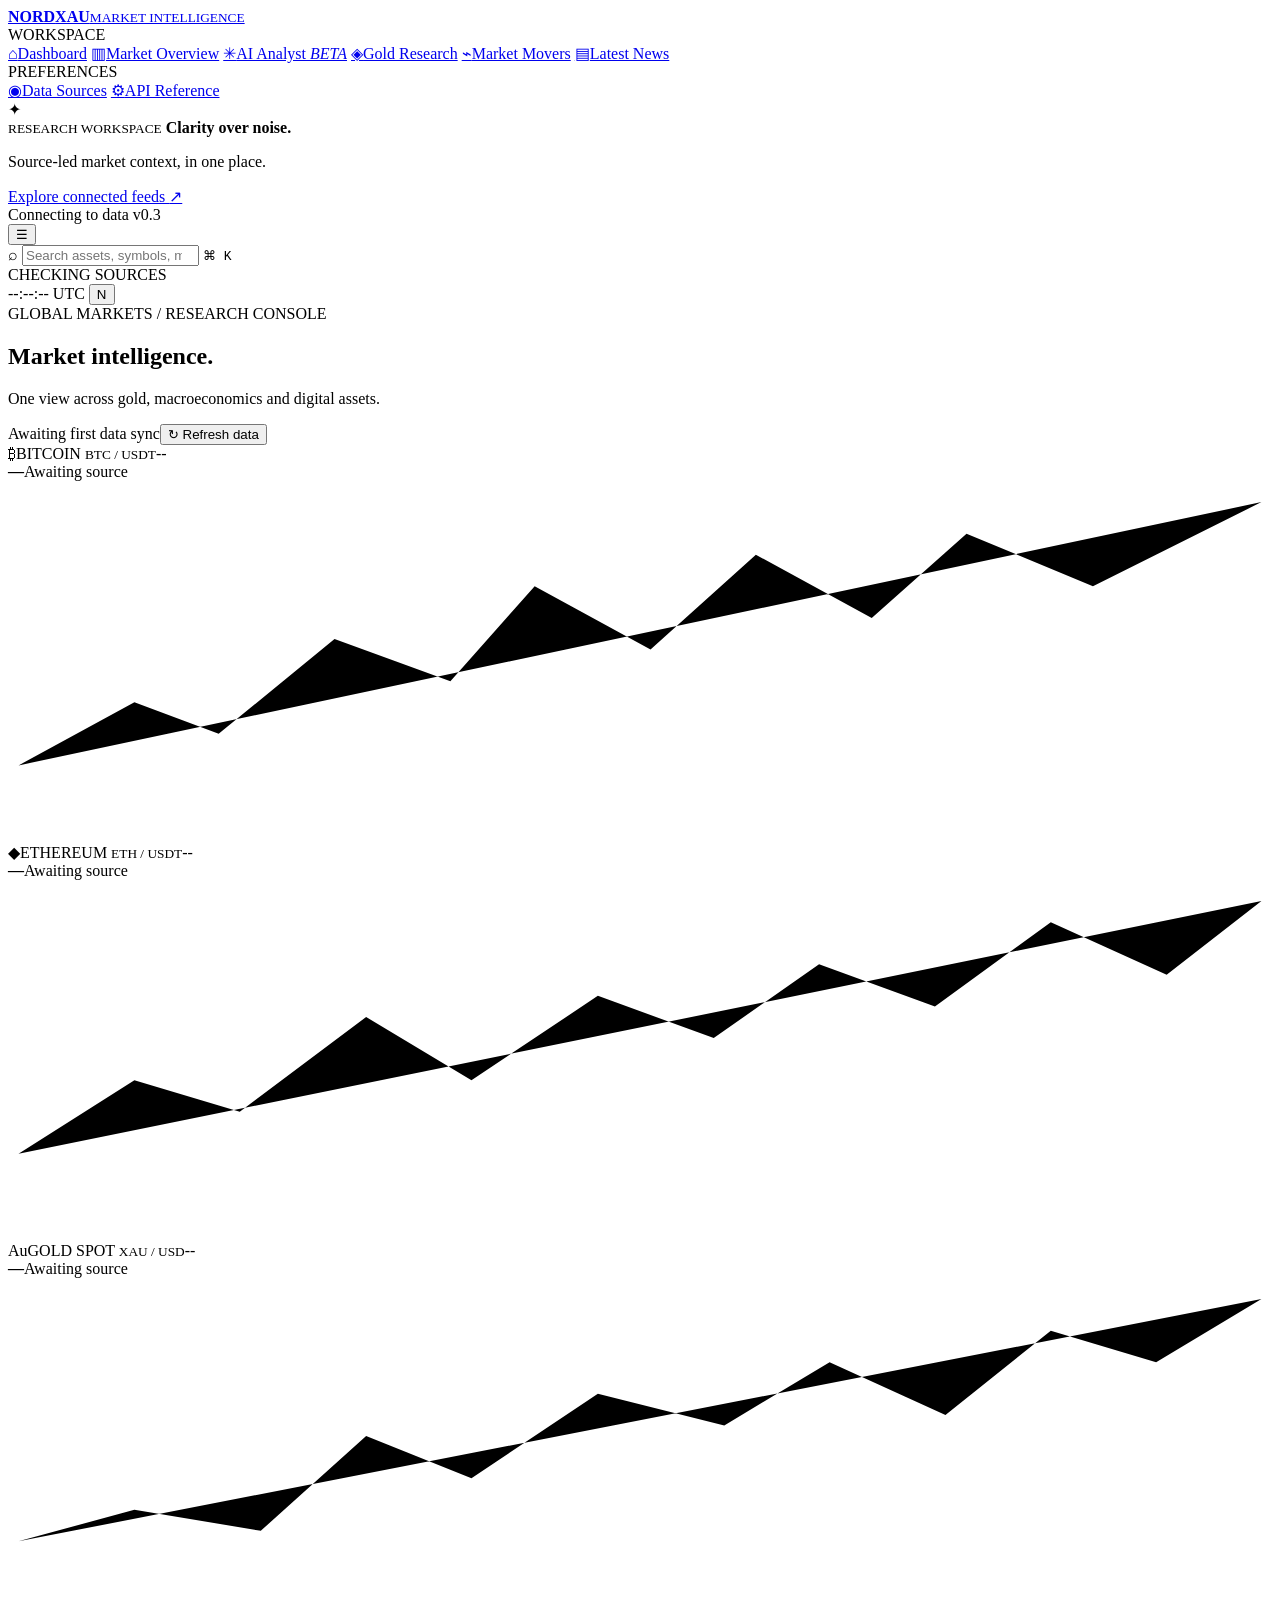
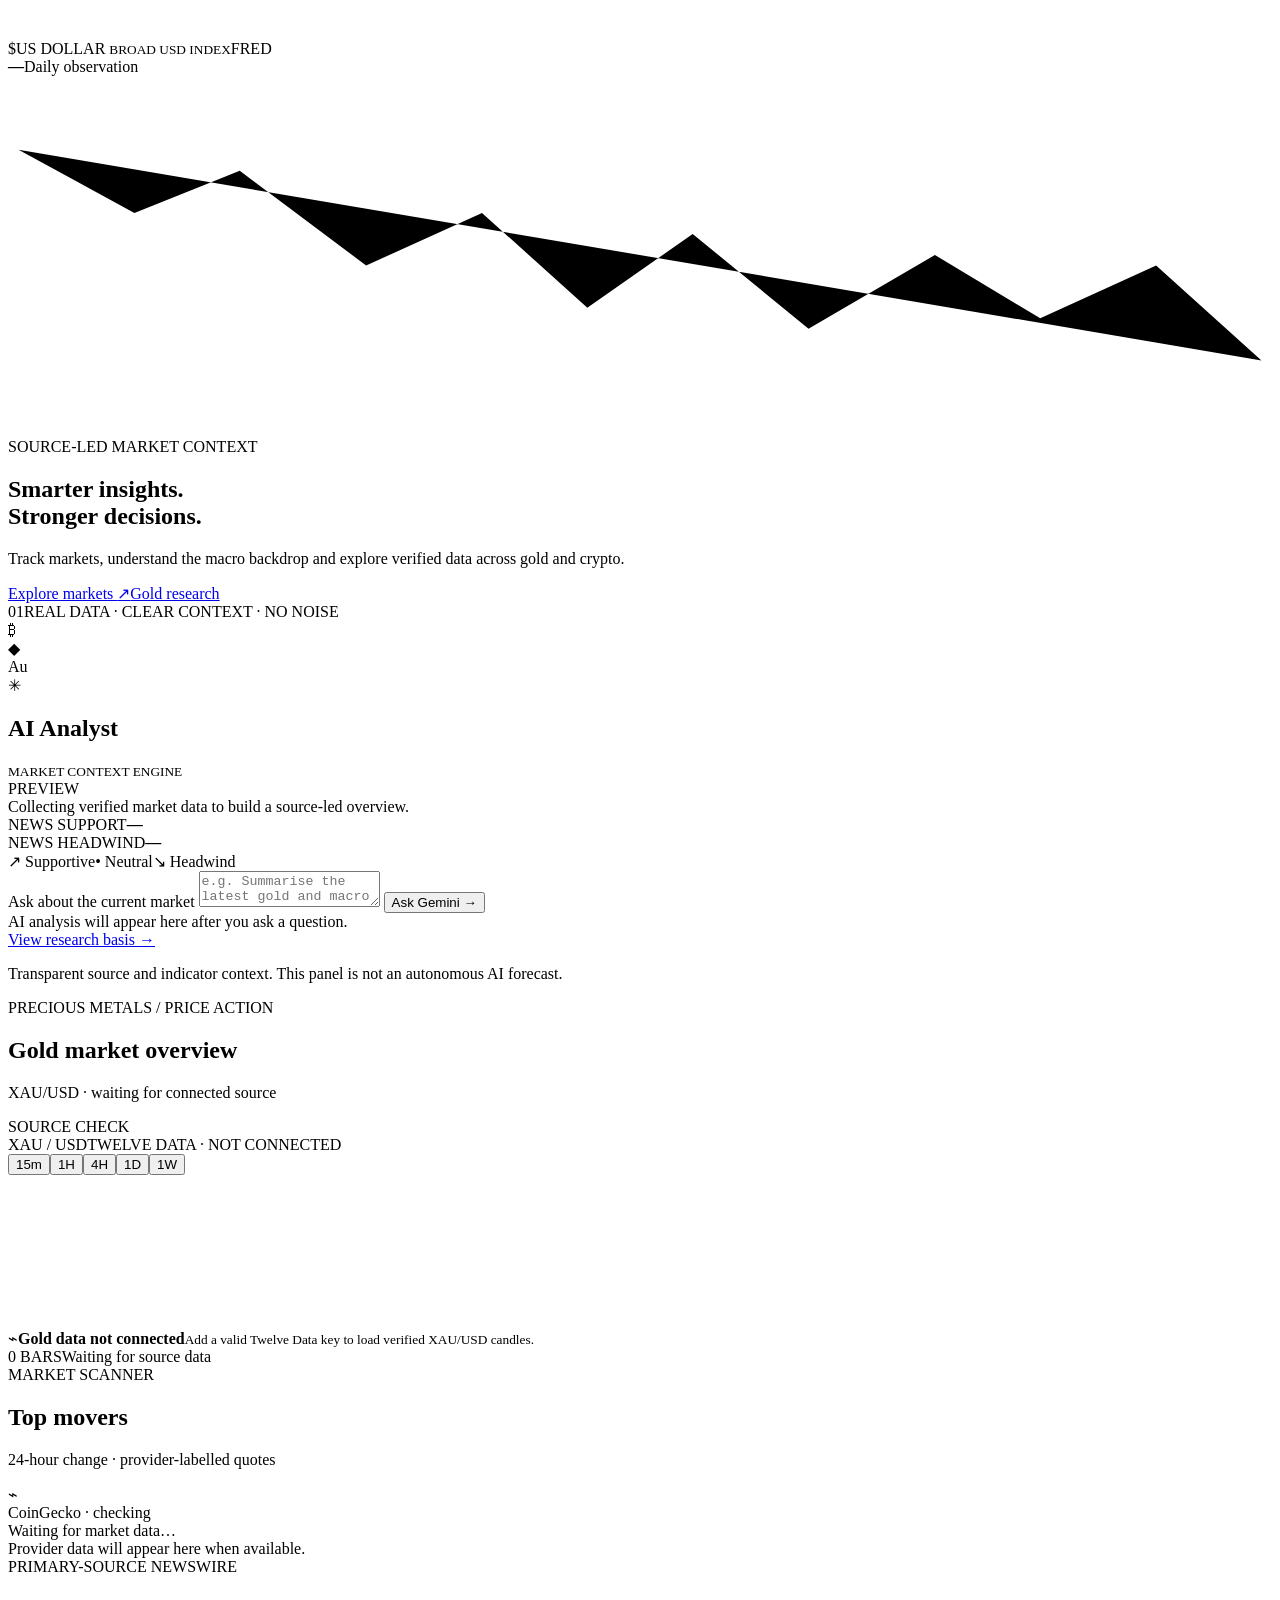
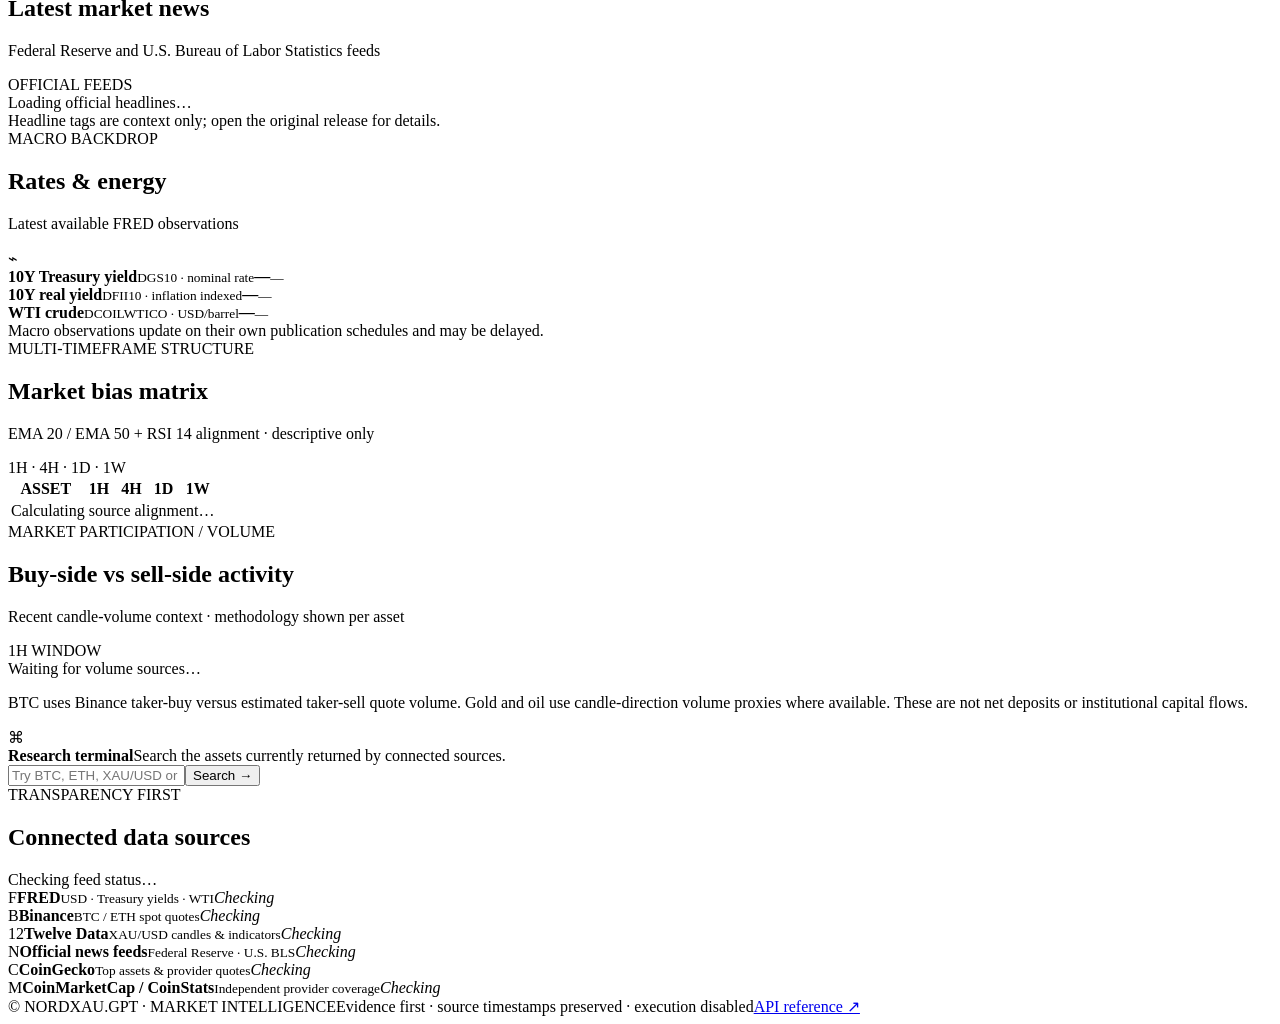
==== commit 3aa2bd1f: "Add Gemini question form to Analyst panel" ====
--- a/backend/frontend/index.html
+++ b/backend/frontend/index.html
@@ -115,6 +115,12 @@
             <div class="analyst-summary" id="analyst-summary">Collecting verified market data to build a source-led overview.</div>
             <div class="analyst-metrics"><div><span>NEWS SUPPORT</span><strong id="analyst-bull">—</strong></div><div><span>NEWS HEADWIND</span><strong id="analyst-bear">—</strong></div></div>
             <div class="analyst-tags"><span class="tag-bull">↗ Supportive</span><span class="tag-neutral">• Neutral</span><span class="tag-bear">↘ Headwind</span></div>
+            <form id="analyst-form" class="analyst-chat">
+              <label for="analyst-question">Ask about the current market</label>
+              <textarea id="analyst-question" rows="2" maxlength="1200" placeholder="e.g. Summarise the latest gold and macro context..." required></textarea>
+              <button class="btn btn-primary analyst-submit" type="submit">Ask Gemini <span>→</span></button>
+            </form>
+            <div id="analyst-response" class="analyst-response" aria-live="polite">AI analysis will appear here after you ask a question.</div>
             <a class="analyst-link" href="#research-context">View research basis <span>→</span></a>
             <p class="analyst-note">Transparent source and indicator context. This panel is not an autonomous AI forecast.</p>
           </article>
